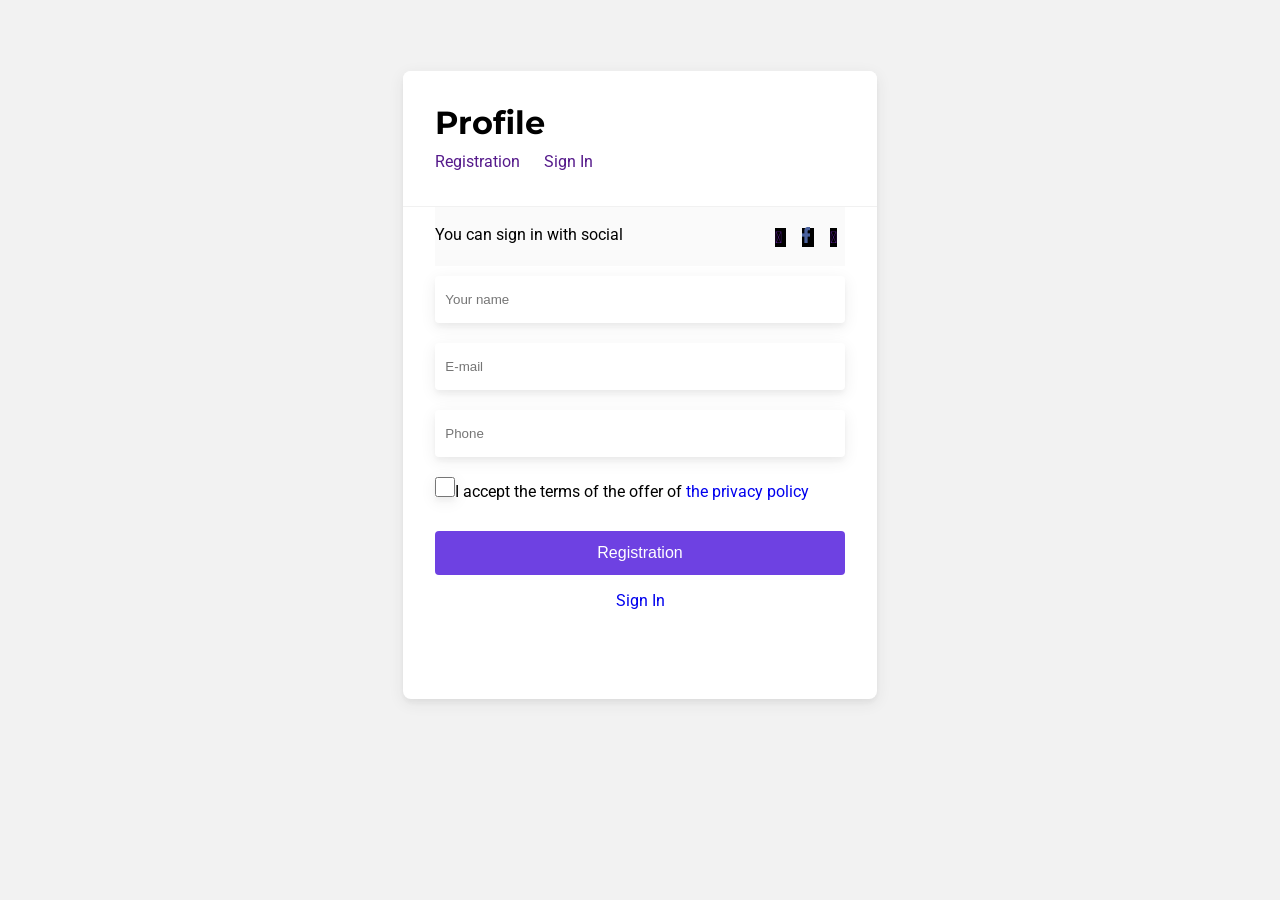
==== autorization.html @ 409a7778 "Add files via upload" ====
<!DOCTYPE html>
<html lang="en">
<head>
    <meta charset="UTF-8">
    <meta http-equiv="X-UA-Compatible" content="IE=edge">
    <meta name="viewport" content="width=device-width, initial-scale=1.0">
    <title>log out</title>
    <link rel="stylesheet" href="style/reset.css">
    <link href="css/fontawesome.css" rel="stylesheet">
    <link rel="stylesheet" href="style/main.css">
</head>
<body>
    <section class="autorization">
        <div class="autorization__head">
            <h1 class="autorization__name">Profile</h1>
            <div class="autorization__but">
                <a class="registration" href="">Registration</a>
                <a class="signIn" href="">Sign In</a>
            </div>
        </div>
        
        <div class="autorization_body">
            <div class="autorization__social_link">
                <div>You can sign in with social</div>
                <div class="icon_link">
                    <a href="">
                        <i class="fab fa-vk"></i>
                    </a>
                    <a href="">
                        <img src="icon/facebook.png" alt="">
                    </a>
                    <a href="">
                        <i class="fas fa-fish"></i>
                    </a>
                </div>
            </div>
            <div class="form">
                <form action="POST">
                    <input type="text" name="name" id="name" placeholder="Your name">
                    <input type="email" name="email" id="email" placeholder="E-mail">
                    <input type="number" name="phone" id="phone" placeholder="Phone">
                    <div><input type="checkbox" name="accept" id="accept">I accept the terms of the offer of <a href="#">the privacy policy</a></div>
                    <button class="submit" type="submit">Registration</button>
                    <a class="sign" href="#">Sign In</a>
                </form>
            </div>
            
        </div>
    </section>
</body>
</html>
---- style/main.css ----
@import url('https://fonts.googleapis.com/css2?family=Montserrat:wght@600;700&family=Roboto:ital,wght@0,300;0,500;1,400&display=swap');
/* font-family: 'Montserrat', sans-serif;
font-family: 'Roboto', sans-serif; */
body{
    background:#F2F2F2;
    display: flex;
    justify-content: center;
}

.autorization{
    /* position: relative;
    top: 71px;
    left: 440px; */
    margin-top: 71px;
    max-width: 474px;
    height: 628px;
    background: #FFFFFF;
    box-shadow: 0px 4px 4px rgba(51, 51, 51, 0.04), 0px 4px 16px rgba(51, 51, 51, 0.08);
    border-radius: 8px;
    
    
}

.autorization__head{
    background: #FFFFFF;
    padding: 32px;
    border-bottom: 1px solid #F1F1F1;
    border-radius: 8px 8px 0 0;
}

.autorization__name{
    font-family: 'Montserrat', sans-serif;
    font-style: normal;
    font-weight: 700;
    font-size: 32px;
    line-height: 40px;
}

.autorization__but{
    font-family: 'Roboto', sans-serif; 
    font-style: normal;
    font-weight: 400;
    font-size: 16px;
    line-height: 24px;
    color: #111111;
    width: 158px;
    display: flex;
    flex-direction: row;
    justify-content: space-between;
    margin-top: 7px;

}

/* .autorization__but .registration{
    position: absolute;
    
} */

.autorization__but .registration::before{
    content: '';
    position: relative;
    background-color: #6E41E2;
    height: 2px;
    width: 100%;
    bottom: 0;

}


.autorization_body{
    padding: 0 32px;
    font-family: 'Roboto', sans-serif;
}

.autorization__social_link{
    
    font-weight: 400;
    background-color: #FAFAFA;
    padding: 20px 0;
    display: flex;
    justify-content: space-between;
}

.autorization__social_link a{
    width: 36px;
    height: 36px;
    background-color: #000;
    margin: 8px;
    
}

.form form{
    display: flex;
    flex-direction: column;

}

.form form input{
    padding: 16px 10px;
    margin: 10px 0;
    border: none;
    border-radius: 4px;
    box-shadow: 0px 4px 4px rgba(51, 51, 51, 0.04), 0px 4px 16px rgba(51, 51, 51, 0.08);
}

#accept{
    width: 20px;
    height: 20px;
    border-radius: 3px;
    border: 1px solid;  
}

.form form .submit{
    padding: 10px 162px;
    background: #6E41E2;
    border-radius: 4px;
    border: none;
    color: #ffffff;
    font-size: 16px;
    line-height: 24px;
    margin-top: 24px;
}

.form form .sign{
    text-align: center;
    margin-top: 18px;
}
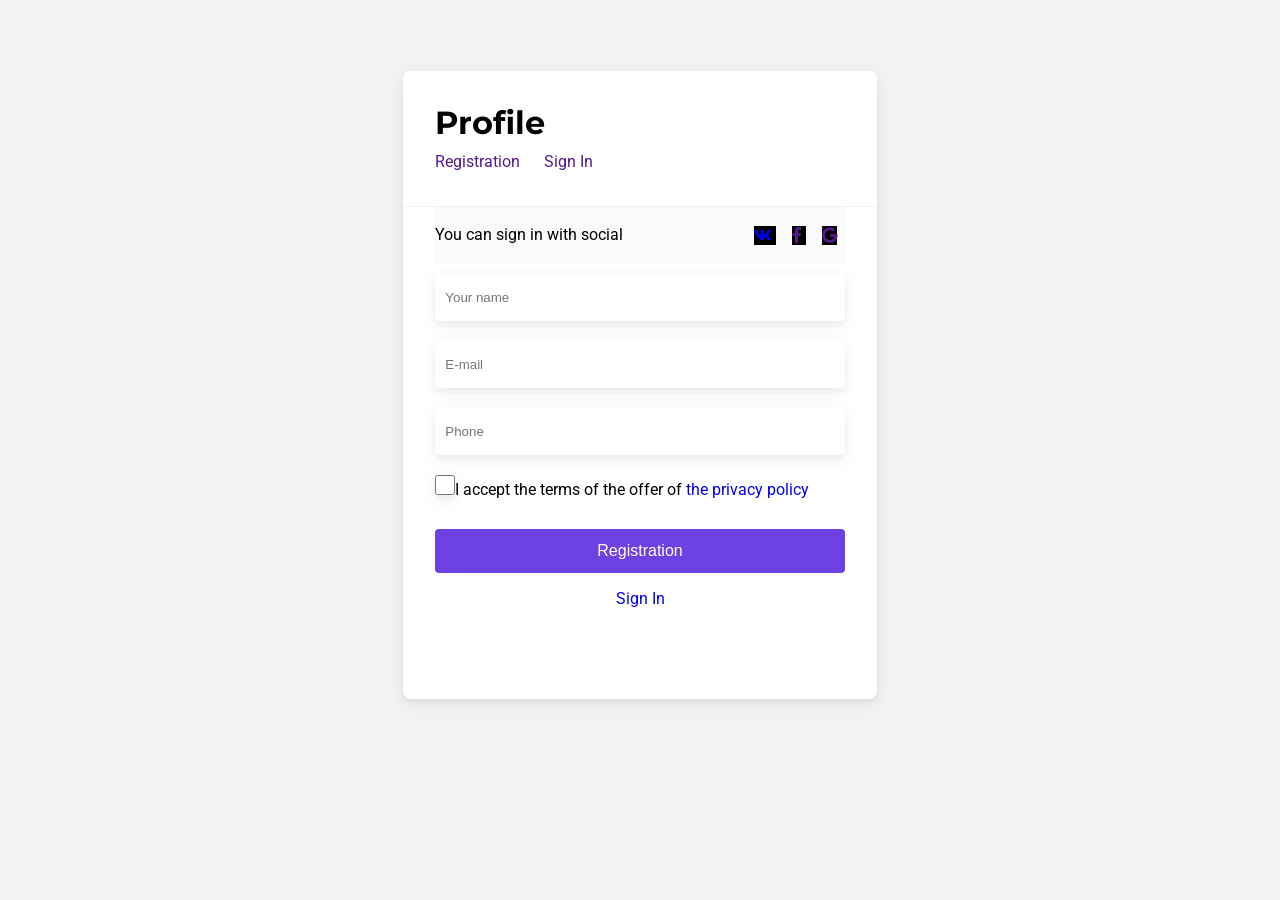
==== commit caf4248f: "Add files via upload" ====
--- a/autorization.html
+++ b/autorization.html
@@ -6,7 +6,7 @@
     <meta name="viewport" content="width=device-width, initial-scale=1.0">
     <title>log out</title>
     <link rel="stylesheet" href="style/reset.css">
-    <link href="css/fontawesome.css" rel="stylesheet">
+    <link href="https://use.fontawesome.com/releases/v5.0.8/css/all.css" rel="stylesheet">
     <link rel="stylesheet" href="style/main.css">
 </head>
 <body>
@@ -23,14 +23,14 @@
             <div class="autorization__social_link">
                 <div>You can sign in with social</div>
                 <div class="icon_link">
-                    <a href="">
+                    <a class="vk" href="@">
                         <i class="fab fa-vk"></i>
                     </a>
-                    <a href="">
-                        <img src="icon/facebook.png" alt="">
+                    <a class="facebook" href="">
+                        <i class="fab fa-facebook-f"></i>
                     </a>
-                    <a href="">
-                        <i class="fas fa-fish"></i>
+                    <a class="google" href="">
+                        <i class="fab fa-google"></i>
                     </a>
                 </div>
             </div>
